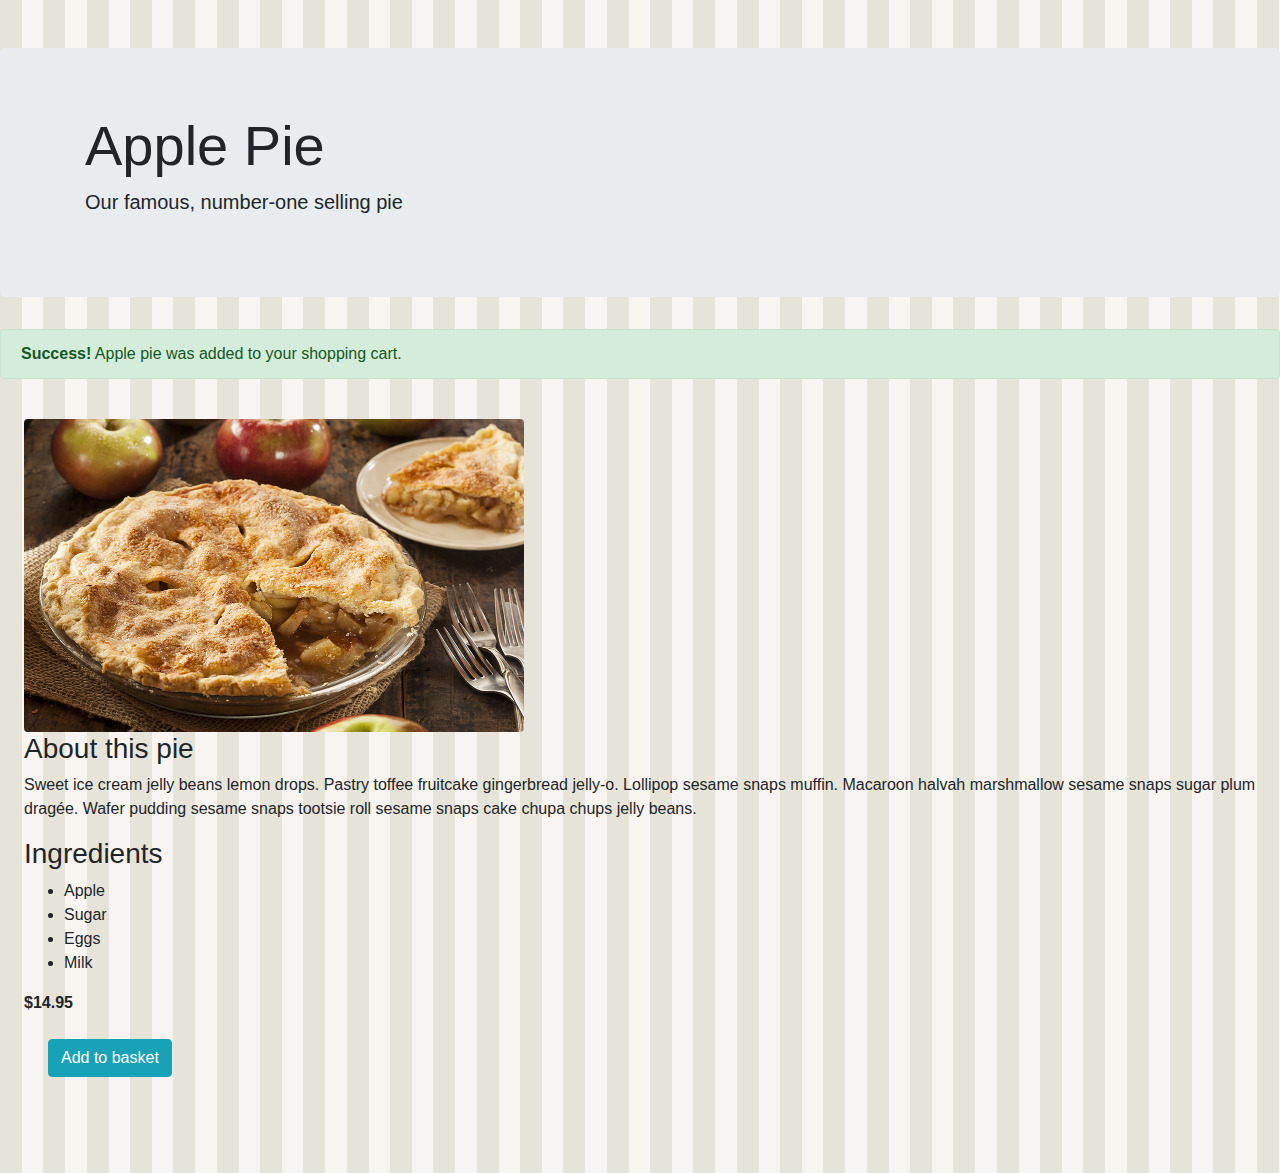
==== gridlayout.html @ 7c58b1ae "gridlayout.html file added" ====
<!DOCTYPE html>
<html>
<head>
    <meta charset="utf-8">
    <meta name="viewport" content="width=device-width, initial-scale=1.0, user-scalable=no">
    <title>Amanda's Pie Shop</title>
    <link rel="stylesheet" href="https://stackpath.bootstrapcdn.com/bootstrap/4.5.2/css/bootstrap.min.css">
    <link rel="stylesheet" href="assets/css/style.css">
</head>
<body>
    <main role="main">
        <div>
            <div class="jumbotron">
                <div class="container">
                    <h1 class="display-4">Apple Pie</h1>
                    <p class="lead">Our famous, number-one selling pie</p>
                </div>
            </div>
        </div>

            <!-- <h1 class="m-3">Apple pie
                <small>Our famous, number-one selling pie.</small>
            </h1>  -->
            
            <div class="alert alert-success">
                <strong>Success!</strong> Apple pie was added to your shopping cart.
            </div>

            <div class="p-4">
                <div>
                    <img src="assets/images/applepie.jpg" class="rounded" width="500" alt="Image of apple pie">
                </div>

                <div>
                    <h3>About this pie</h3>
                    <p>Sweet ice cream jelly beans lemon drops. Pastry toffee fruitcake gingerbread jelly-o.
                        Lollipop sesame snaps muffin. Macaroon halvah marshmallow sesame snaps sugar plum dragée.
                        Wafer pudding sesame snaps tootsie roll sesame snaps cake chupa chups jelly beans.</p>
                    <h3>Ingredients</h3>
                    <ul>
                        <li>Apple</li>
                        <li>Sugar</li>
                        <li>Eggs</li>
                        <li>Milk</li>
                    </ul>
                    <div>
                        <div>
                            <strong>$14.95</strong>
                        </div>
                        <div >
                            <a type="button" href="shoppingbasket.html" class="btn btn-info m-4">
                                Add to basket
                            </a>
                        </div>
                    </div>
                </div>
            </div>
        </div>
    </main>
</body>
</html>
---- assets/css/style.css ----
body{
    padding-top: 3rem;
    padding-bottom: 3rem;
    background-image: url('../images/pattern.png');
    background-repeat: repeat;
}
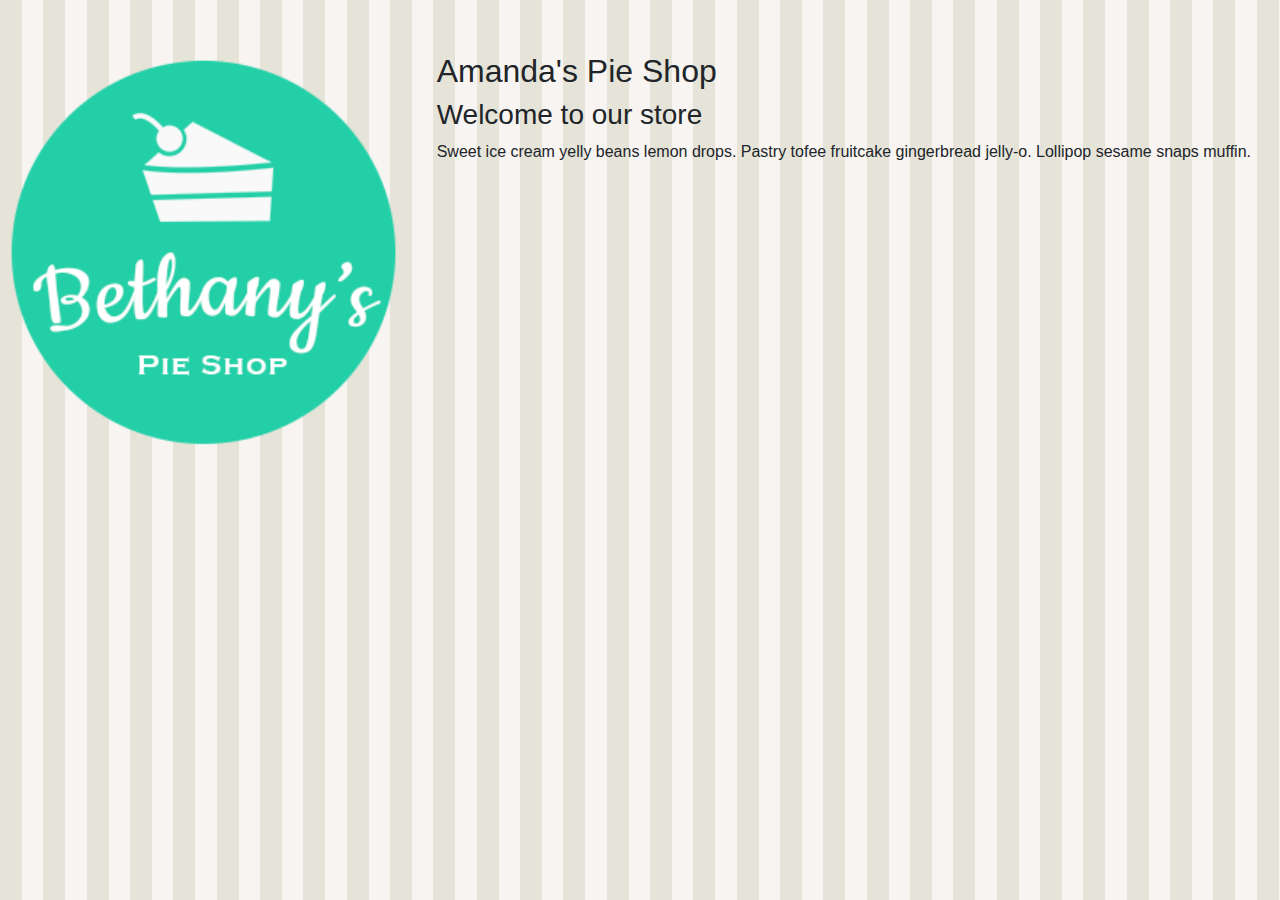
==== commit 87a892e4: "bootstrap exercises" ====
--- a/gridlayout.html
+++ b/gridlayout.html
@@ -7,55 +7,92 @@
     <link rel="stylesheet" href="https://stackpath.bootstrapcdn.com/bootstrap/4.5.2/css/bootstrap.min.css">
     <link rel="stylesheet" href="assets/css/style.css">
 </head>
+
+<style>
+    .row>[class=col] {
+        padding-top: 1em;
+        padding-bottom: 1 em;
+        background-color: rgba(182, 89, 27, 0.25);
+        border: 1px solid rgba(228, 75, 15, 0.4);
+    }
+
+    .row{
+        margin-top: 0.25em;
+    }
+</style>
+
 <body>
-    <main role="main">
-        <div>
-            <div class="jumbotron">
-                <div class="container">
-                    <h1 class="display-4">Apple Pie</h1>
-                    <p class="lead">Our famous, number-one selling pie</p>
-                </div>
+    <!-- <div class="container">
+        <div class="row">
+            <div class="col">
+                Element 1 of 2 (row 1)
+            </div>
+            <div class="col">
+            Element 2 of 2 (row 1)
             </div>
         </div>
+    </div>
 
-            <!-- <h1 class="m-3">Apple pie
-                <small>Our famous, number-one selling pie.</small>
-            </h1>  -->
-            
-            <div class="alert alert-success">
-                <strong>Success!</strong> Apple pie was added to your shopping cart.
+    <div class="container">
+        <div class="row">
+            <div class="col">
+                Element 1 of 3 (row 2)
             </div>
+            <div class="col">
+                Element 2 of 3 (row 2)
+            </div>
+            <div class="col">
+                Element 3 of 3 (row 2)
+            </div>
+        </div> 
+    </div>     
 
-            <div class="p-4">
-                <div>
-                    <img src="assets/images/applepie.jpg" class="rounded" width="500" alt="Image of apple pie">
-                </div>
-
-                <div>
-                    <h3>About this pie</h3>
-                    <p>Sweet ice cream jelly beans lemon drops. Pastry toffee fruitcake gingerbread jelly-o.
-                        Lollipop sesame snaps muffin. Macaroon halvah marshmallow sesame snaps sugar plum dragée.
-                        Wafer pudding sesame snaps tootsie roll sesame snaps cake chupa chups jelly beans.</p>
-                    <h3>Ingredients</h3>
-                    <ul>
-                        <li>Apple</li>
-                        <li>Sugar</li>
-                        <li>Eggs</li>
-                        <li>Milk</li>
-                    </ul>
-                    <div>
-                        <div>
-                            <strong>$14.95</strong>
-                        </div>
-                        <div >
-                            <a type="button" href="shoppingbasket.html" class="btn btn-info m-4">
-                                Add to basket
-                            </a>
-                        </div>
-                    </div>
-                </div>
+    <div class="container">
+        <div class="row">
+            <div class="col-4">
+                Element 1 of 2 (row 3)
+            </div>
+            <div class="col-8">
+                Element 2 of 2 (row 3)
             </div>
         </div>
-    </main>
+    </div>
+
+    <div class="container">
+        <div class="row">
+            <div class="col-lg-2">
+                Element 1 of 3 (row 4)
+            </div>
+            <div class="col-lg-7">
+                Element 2 of 3 (row 4)
+            </div>
+            <div class="col-lg-3">
+                Element 3 of 4 (row 4)
+            </div>
+        </div>
+    </div>
+
+    <div class="container">
+        <div class="row">
+            <div class="col-md-8 col-sm-4">
+                I want 8 columns please
+            </div>
+            <div class="col-md 4 col-sm-8">
+                I'll take 4
+            </div> -->
+        <!-- </div>
+    </div> -->
+
+    <div class="row">
+        <img src="assets/images/bethanylogo.png" alt="Logo" class="col-lg-4 col-sm-8"/>
+        <div class="col-lg-8 col-sm-4">
+            <h2>Amanda's Pie Shop</h2>
+            <h3>Welcome to our store</h3>
+            <p>Sweet ice cream yelly beans lemon drops. Pastry tofee fruitcake gingerbread jelly-o.
+                Lollipop sesame snaps muffin. 
+            </p>
+        </div>
+    </div>
+
 </body>
 </html>
